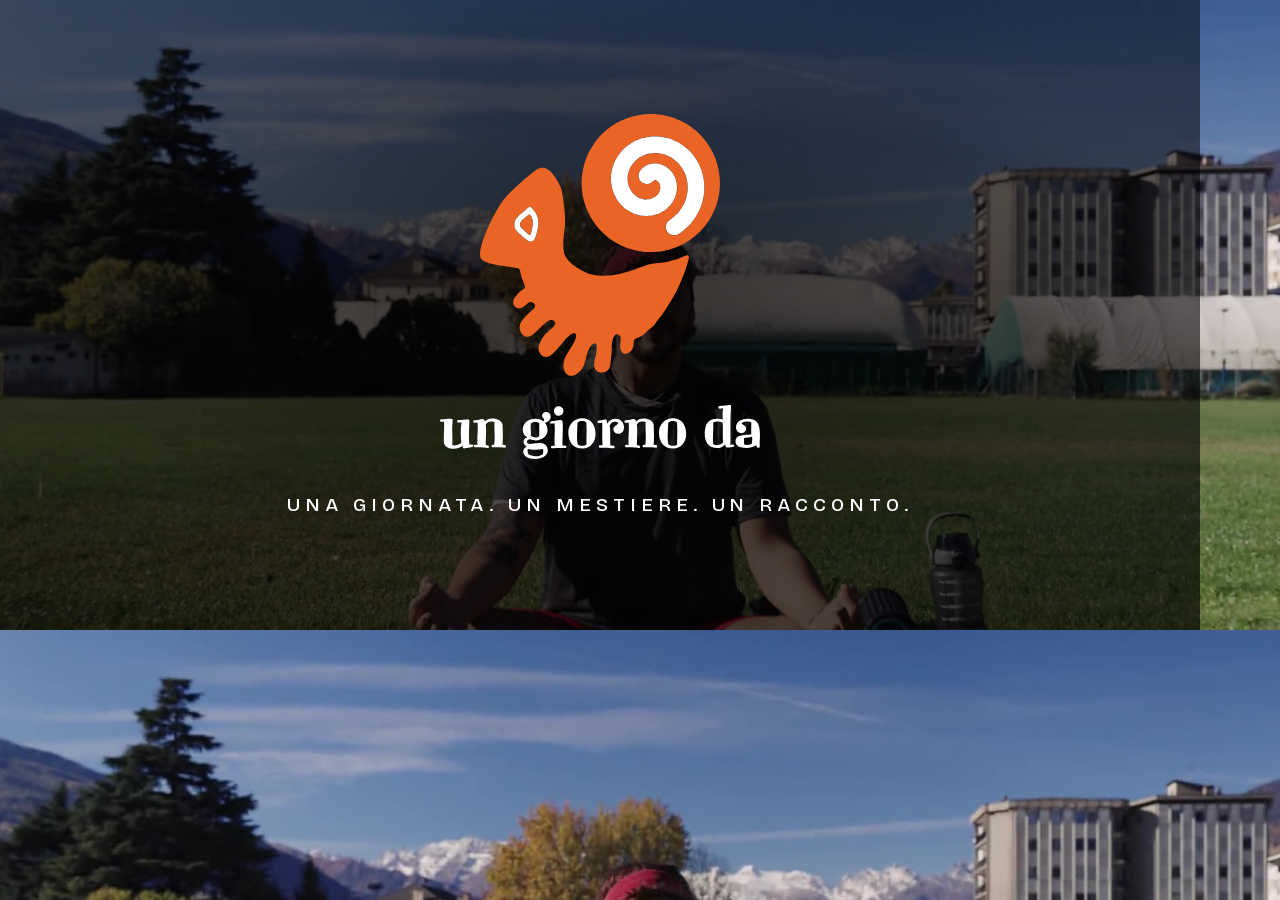
==== tools/og.html @ be926851 "Sito vetrina Un giorno da: prima versione" ====
<!doctype html><meta charset="utf-8">
<style>
@font-face{font-family:B;src:url(../docs/assets/fonts/bricolage-latin.woff2);font-weight:200 800}
body{margin:0;width:1200px;height:630px;background:#000 url(../docs/assets/img/poster-1920.jpg) center/cover;font-family:B;color:#fff;display:grid;place-items:center;position:relative}
body:before{content:"";position:absolute;inset:0;background:radial-gradient(60% 60% at 50% 48%,rgba(0,0,0,.55),rgba(0,0,0,.2) 80%),linear-gradient(rgba(0,0,0,.35),rgba(0,0,0,.6))}
.c{position:relative;display:flex;flex-direction:column;align-items:center}
.s{width:240px}.w{width:320px;margin-top:29px}
p{margin:34px 0 0;font-weight:500;letter-spacing:.26em;text-transform:uppercase;font-size:19px}
</style>
<div class="c"><img class="s" src="../docs/assets/img/simbolo.svg"><img class="w" src="../docs/assets/img/scritta-bianca.svg"><p>Una giornata. Un mestiere. Un racconto.</p></div>
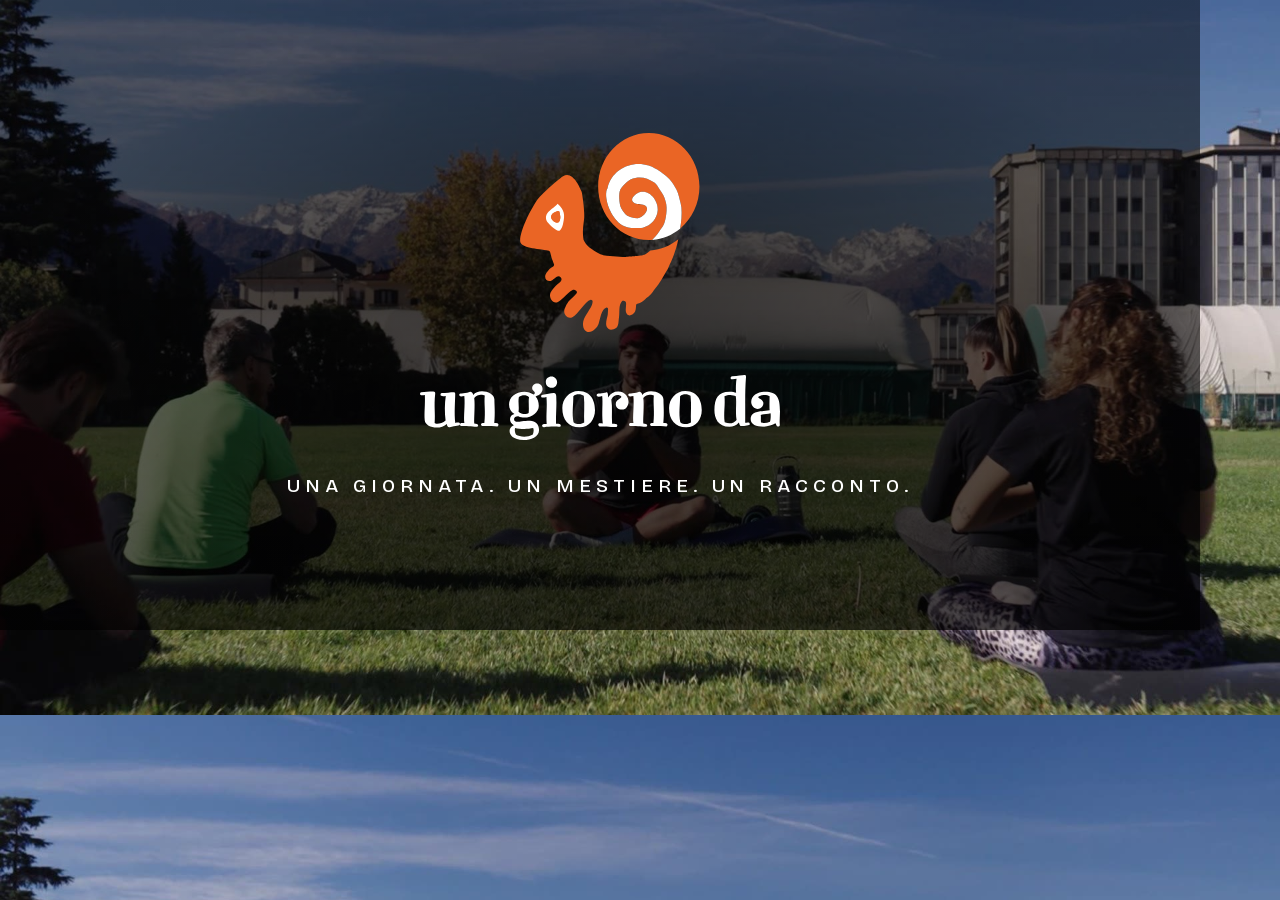
==== commit bb071e41: "Sito v3: layout del progetto VectorCraft, logo originale" ====
--- a/tools/og.html
+++ b/tools/og.html
@@ -4,7 +4,7 @@
 body{margin:0;width:1200px;height:630px;background:#000 url(../docs/assets/img/poster-1920.jpg) center/cover;font-family:B;color:#fff;display:grid;place-items:center;position:relative}
 body:before{content:"";position:absolute;inset:0;background:radial-gradient(60% 60% at 50% 48%,rgba(0,0,0,.55),rgba(0,0,0,.2) 80%),linear-gradient(rgba(0,0,0,.35),rgba(0,0,0,.6))}
 .c{position:relative;display:flex;flex-direction:column;align-items:center}
-.s{width:240px}.w{width:320px;margin-top:29px}
+.v{width:360px}
 p{margin:34px 0 0;font-weight:500;letter-spacing:.26em;text-transform:uppercase;font-size:19px}
 </style>
-<div class="c"><img class="s" src="../docs/assets/img/simbolo.svg"><img class="w" src="../docs/assets/img/scritta-bianca.svg"><p>Una giornata. Un mestiere. Un racconto.</p></div>
+<div class="c"><img class="v" src="../docs/assets/img/logo-verticale.svg"><p>Una giornata. Un mestiere. Un racconto.</p></div>
